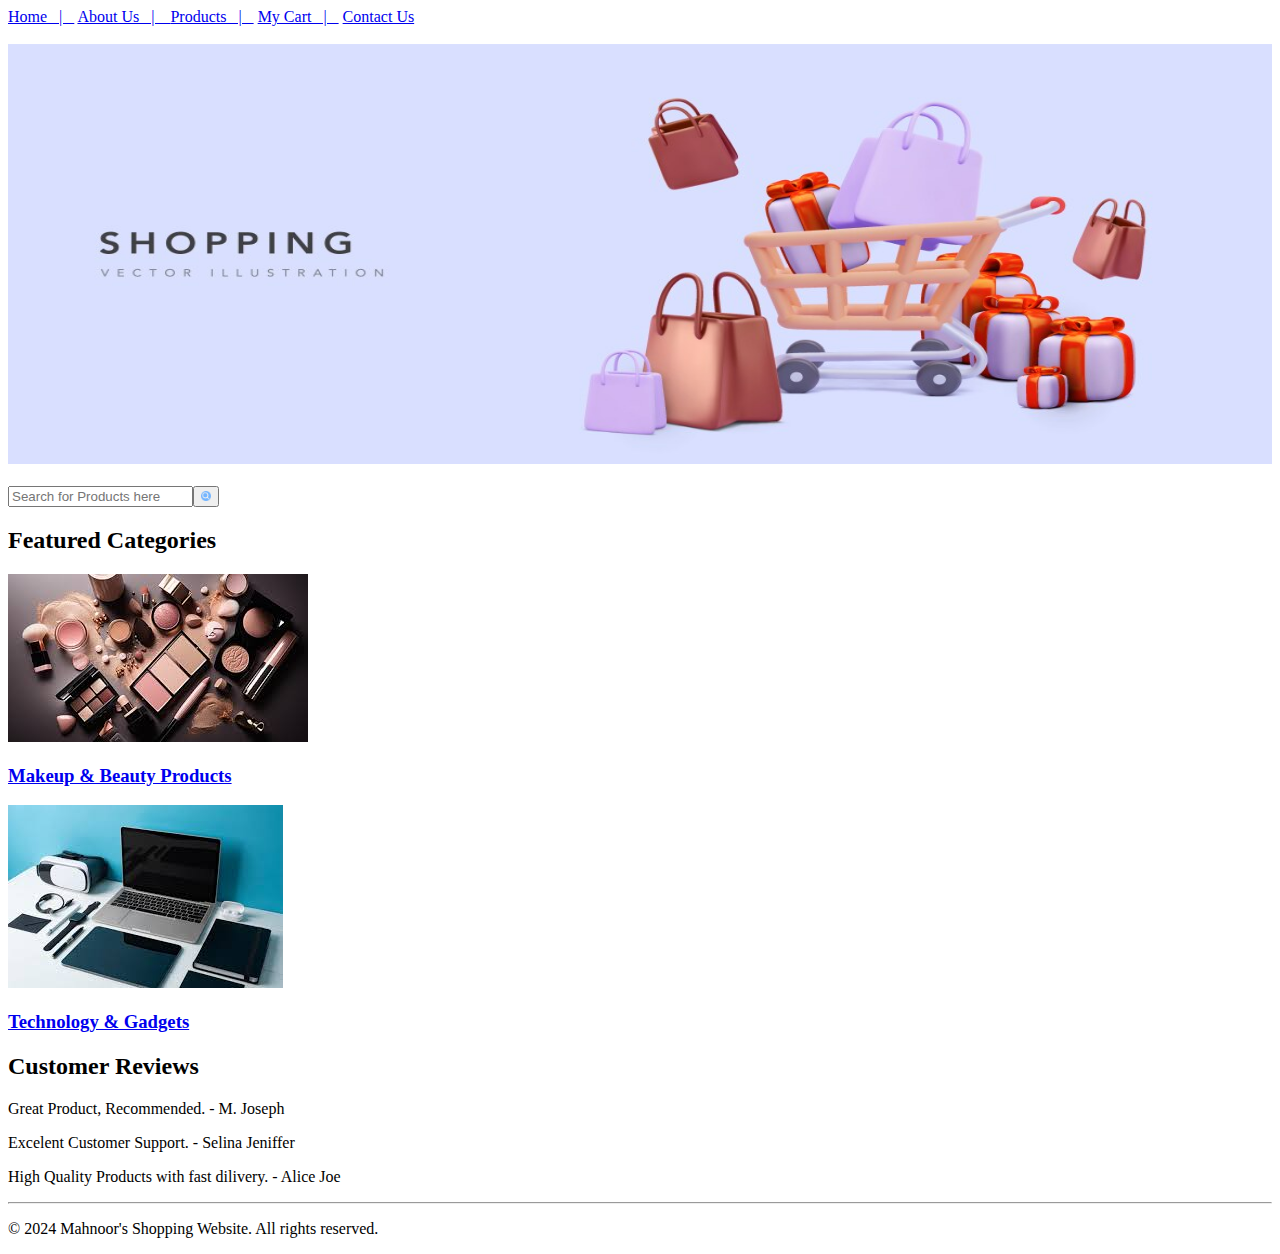
==== index.html @ 872a9f30 "first commit" ====
<!DOCTYPE html>
<html lang="en">
<head>
    <meta charset="UTF-8">
    <meta name="viewport" content="width=device-width, initial-scale=1.0">
    <title>Home</title>
</head>
<body>
    <header>
        <nav>
            <a href="index.html">Home&nbsp;&nbsp;&nbsp;|&nbsp;&nbsp;&nbsp;</a>
            <a href="about.html">About Us&nbsp;&nbsp;&nbsp;|&nbsp;&nbsp;&nbsp;  </a>
            <a href="products.html">Products&nbsp;&nbsp;&nbsp;|&nbsp;&nbsp;&nbsp;</a>
            <a href="cart.html">My Cart&nbsp;&nbsp;&nbsp;|&nbsp;&nbsp;&nbsp;</a>
            <a href="contact.html">Contact Us</a>
        </nav>
    </header>
    <br>
    <section class="banner">
        <img src="img/banner.jpg" alt="Banner Image" width="100%" height="420">
    </section>
    <br>
    <section class="SearchBar">
        <input type="text" placeholder="Search for Products here"><button type="submit"><img src="img/search.png" alt="Search" height="10"></button>
    </section>
    <section class="FeaturedCategories">
        <h2>Featured Categories</h2>
        <div class="categories">
            <div class="category">
                <a href="makeup.html">
                    <img src="img/Product1.jpg" alt="Makeup & Beauty Products">
                    <h3>Makeup & Beauty Products</h3>
                </a>

            <div class="category">
                <a href="gadgets.html">
                    <img src="img/Product5.jpg" alt="Technology and Gadgets">
                    <h3>Technology & Gadgets</h3>
                </a>
            </div>
            </div>

        </div>
    </section>
    <section class="reviews">
        <h2>Customer Reviews</h2>
        <div class="review">
            <p>Great Product, Recommended. - M. Joseph</p>
        </div>
        <div class="review">
            <p>Excelent Customer Support. - Selina Jeniffer</p>
        </div>
        <div class="review">
            <p>High Quality Products with fast dilivery. - Alice Joe</p>
        </div>
    </section>

    <hr>

    <footer>
        <p>&copy; 2024 Mahnoor's Shopping Website. All rights reserved.</p>
    </footer>
</body>
</html>
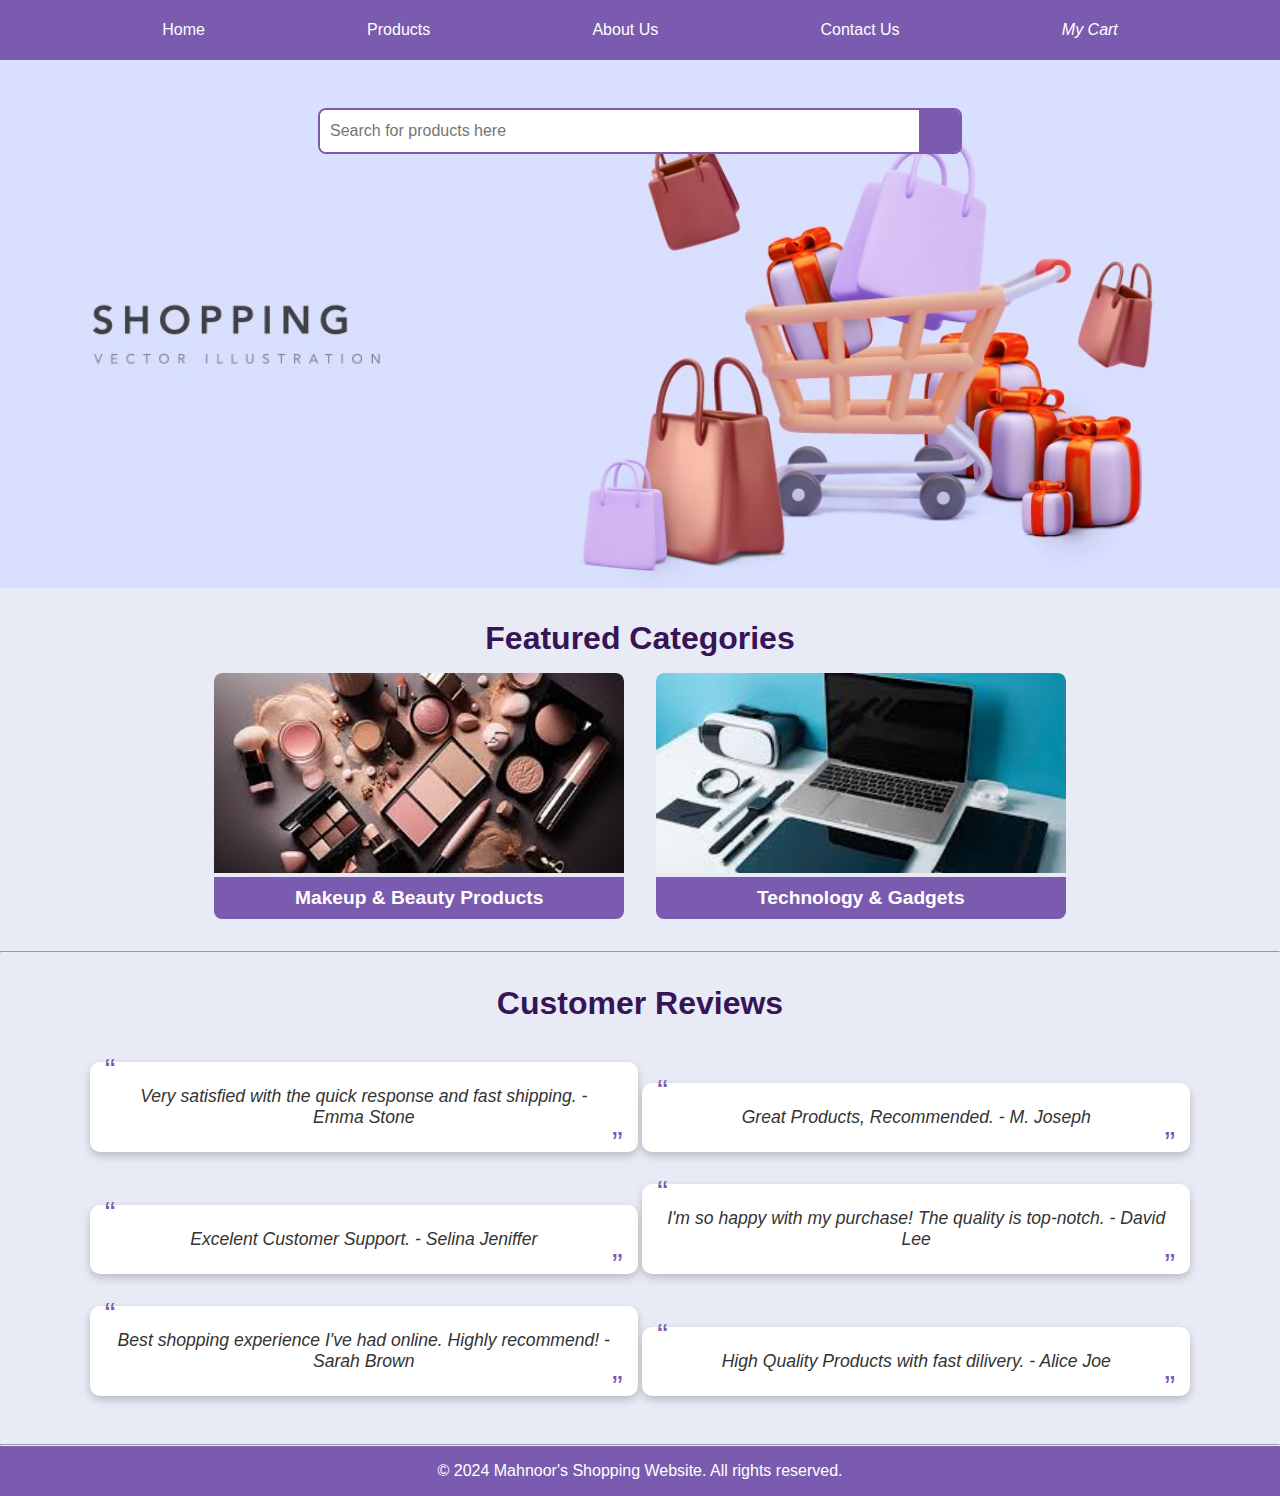
==== commit c214048e: "Added style" ====
--- a/index.html
+++ b/index.html
@@ -4,51 +4,62 @@
     <meta charset="UTF-8">
     <meta name="viewport" content="width=device-width, initial-scale=1.0">
     <title>Home</title>
+    <link rel="stylesheet" href="https://cdnjs.cloudflare.com/ajax/libs/font-awesome/6.6.0/css/all.min.css" integrity="sha512-Kc323vGBEqzTmouAECnVceyQqyqdsSiqLQISBL29aUW4U/M7pSPA/gEUZQqv1cwx4OnYxTxve5UMg5GT6L4JJg==" crossorigin="anonymous" referrerpolicy="no-referrer" />
+    <link rel="stylesheet" href="style.css">
 </head>
 <body>
     <header>
         <nav>
-            <a href="index.html">Home&nbsp;&nbsp;&nbsp;|&nbsp;&nbsp;&nbsp;</a>
-            <a href="about.html">About Us&nbsp;&nbsp;&nbsp;|&nbsp;&nbsp;&nbsp;  </a>
-            <a href="products.html">Products&nbsp;&nbsp;&nbsp;|&nbsp;&nbsp;&nbsp;</a>
-            <a href="cart.html">My Cart&nbsp;&nbsp;&nbsp;|&nbsp;&nbsp;&nbsp;</a>
-            <a href="contact.html">Contact Us</a>
+            <a href="index.html" class="navbar">Home</a>
+            <a href="products.html" class="navbar">Products</a>
+            <a href="about.html" class="navbar">About Us</a>
+            <a href="contact.html" class="navbar">Contact Us</a>
+            <i class="fa-solid fa-cart-shopping navbar"><a href="cart.html"> My Cart</a></i>
         </nav>
-    </header>
-    <br>
-    <section class="banner">
-        <img src="img/banner.jpg" alt="Banner Image" width="100%" height="420">
-    </section>
-    <br>
+    </header>    
     <section class="SearchBar">
-        <input type="text" placeholder="Search for Products here"><button type="submit"><img src="img/search.png" alt="Search" height="10"></button>
-    </section>
+        <div class="search_container">
+            <input type="text" placeholder="Search for products here" class="search_input">
+            <div class="search_icon">
+                <i class="fa-solid fa-magnifying-glass"></i>
+            </div>
+        </div>
+    </section>   
+    
     <section class="FeaturedCategories">
         <h2>Featured Categories</h2>
         <div class="categories">
             <div class="category">
-                <a href="makeup.html">
+                <a href="makeup.html" class="category-link">
                     <img src="img/Product1.jpg" alt="Makeup & Beauty Products">
                     <h3>Makeup & Beauty Products</h3>
                 </a>
-
+            </div>
             <div class="category">
-                <a href="gadgets.html">
+                <a href="gadgets.html" class="category-link">
                     <img src="img/Product5.jpg" alt="Technology and Gadgets">
                     <h3>Technology & Gadgets</h3>
                 </a>
             </div>
-            </div>
-
         </div>
-    </section>
+    </section>    
+    <hr>
     <section class="reviews">
         <h2>Customer Reviews</h2>
         <div class="review">
-            <p>Great Product, Recommended. - M. Joseph</p>
+            <p>Very satisfied with the quick response and fast shipping. - Emma Stone</p>
+        </div>
+        <div class="review">
+            <p>Great Products, Recommended. - M. Joseph</p>
         </div>
         <div class="review">
             <p>Excelent Customer Support. - Selina Jeniffer</p>
+        </div>
+        <div class="review">
+            <p>I'm so happy with my purchase! The quality is top-notch. - David Lee</p>
+        </div>
+        <div class="review">
+            <p>Best shopping experience I've had online. Highly recommend! - Sarah Brown</p>
         </div>
         <div class="review">
             <p>High Quality Products with fast dilivery. - Alice Joe</p>
--- a/style.css
+++ b/style.css
@@ -0,0 +1,466 @@
+*{
+    margin: 0px;
+    font-family: Arial, Helvetica, sans-serif;
+}
+
+/* Navigation Bar */
+
+nav{
+    height: 60px;
+    color: white;
+    background-color: rgb(123, 91, 175);
+    display: flex;
+    justify-content: space-evenly;
+    align-items: center;
+}
+
+a{
+    color: white;
+    text-decoration: none;
+}
+
+/* Search Bar */
+
+.SearchBar {
+    background-image: url("img/banner.jpg");
+    background-size: cover;
+    height: 30rem;
+    display: flex;
+    justify-content: center;
+    align-items: flex-start; 
+    padding-top: 3rem;
+}
+
+.search_container {
+    display: flex;
+    align-items: center;
+    width: 50%;
+    border-radius: 8px; 
+    border: 2px solid rgb(123, 91, 175);
+    overflow: hidden; 
+}
+
+.search_input {
+    width: 100%;
+    height: 40px;
+    font-size: 1rem;
+    border: none;
+    padding-left: 10px;
+    outline: none;
+}
+
+.search_icon {
+    height: 42px;
+    width: 45px;
+    display: flex;
+    justify-content: center;
+    align-items: center;
+    font-size: 1.2rem;
+    background-color: rgb(123, 91, 175);
+    color: #fff;
+    cursor: pointer;
+}
+
+/* Featured Categories Section */
+
+.FeaturedCategories {
+    text-align: center;
+    padding: 2rem 0;
+    background-color: rgb(232, 234, 245);
+}
+
+.FeaturedCategories h2 {
+    color: rgb(54, 20, 85);
+    font-size: 2rem;
+    margin-bottom: 1rem;
+}
+
+.categories {
+    display: flex;
+    justify-content: center;
+    gap: 2rem; 
+    margin-top: 1rem;
+    width: 80%;
+    margin-left: auto;
+    margin-right: auto;
+}
+
+.category {
+    width: 40%;
+    text-align: center;
+}
+
+.category img {
+    width: 100%;
+    height: 280px;
+    border-top-left-radius: 8px;
+    border-top-right-radius: 8px;
+}
+
+.category-link {
+    display: block;
+    text-decoration: none;
+    color: white; 
+    border-radius: 8px;
+    overflow: hidden; 
+}
+
+.category-link img {
+    width: 100%;
+    height: 200px;
+    object-fit: cover;
+}
+
+.category-link h3 {
+    background-color: rgb(123, 91, 175);
+    margin: 0;
+    padding: 10px;
+    font-size: 1.2rem;
+    width: 100%;
+    box-sizing: border-box;
+    text-align: center;
+}
+
+/* Review Section */
+
+.reviews {
+    text-align: center;
+    padding: 2rem;
+    background-color: rgb(232, 234, 245);
+}
+
+.reviews h2 {
+    font-size: 2rem;
+    margin-bottom: 1.5rem;
+    color: rgb(54, 20, 85); 
+}
+
+.review {
+    display: inline-block;
+    width: 80%;
+    max-width: 500px;
+    background-color: white;
+    padding: 1.5rem;
+    margin: 1rem auto;
+    border-radius: 10px;
+    box-shadow: 0px 4px 8px rgba(0, 0, 0, 0.2); 
+    position: relative;
+}
+
+.review p {
+    font-size: 1.1rem;
+    color: #333;
+    font-style: italic;
+    margin: 0;
+}
+
+.review::before {
+    content: "“";
+    font-size: 2rem;
+    color: rgb(123, 91, 175);
+    position: absolute;
+    top: -10px;
+    left: 15px;
+}
+
+.review::after {
+    content: "”";
+    font-size: 2rem;
+    color: rgb(123, 91, 175);
+    position: absolute;
+    bottom: -10px;
+    right: 15px;
+}
+
+/* About Us Page */
+
+.about-us {
+    max-width: 800px;
+    margin: 2rem auto;
+    padding: 1rem 2rem;
+    line-height: 1.6;
+    color: #333;
+    font-family: Arial, Helvetica, sans-serif;
+}
+
+.about-us h1 {
+    font-size: 2.5rem;
+    color: rgb(54, 20, 85);
+    text-align: center;
+    margin-bottom: 1.5rem;
+}
+
+.about-us p {
+    font-size: 1rem;
+    margin-bottom: 1.5rem;
+}
+
+.about-us h2 {
+    font-size: 1.8rem;
+    color: rgb(54, 20, 85);
+    margin-top: 2rem;
+    margin-bottom: 1rem;
+    text-align: center;
+}
+
+.about-us p {
+    text-align: justify;
+    color: #555;
+}
+
+.about-us h1, .about-us h2 {
+    font-weight: 700;
+}
+
+.about-us h2::before {
+    content: "";
+    display: block;
+    width: 60px;
+    height: 3px;
+    background-color: rgb(54, 20, 85);
+    margin: 0.5rem auto;
+}
+
+/* Product Page */
+.AllProducts {
+    max-width: 1200px; 
+    margin: 2rem auto; 
+    padding: 1rem; 
+    text-align: center; 
+}
+
+.AllProducts h2 {
+    font-size: 2.5rem; 
+    color: rgb(54, 20, 85); 
+    margin-bottom: 2rem; 
+}
+
+.products {
+    display: grid; 
+    grid-template-columns: repeat(auto-fill, minmax(300px, 1fr)); 
+    gap: 1.5rem; 
+}
+
+.product {
+    border: 1px solid #ddd; 
+    border-radius: 8px; 
+    padding: 1.5rem;
+    background-color: #fff; 
+    box-shadow: 0 2px 12px rgba(0, 0, 0, 0.1); 
+    transition: transform 0.2s;
+}
+.product:hover {
+    transform: scale(1.03); 
+}
+
+.product img {
+    max-width: 100%; 
+    height: auto; 
+    border-radius: 8px 8px 0 0;
+}
+
+.product p {
+    margin: 0.75rem 0; 
+    font-size: 1rem; 
+    line-height: 1.5; 
+}
+
+button {
+    background-color: rgb(123, 91, 175); 
+    color: white; 
+    border: none; 
+    padding: 0.75rem 1.25rem; 
+    border-radius: 4px; 
+    cursor: pointer; 
+    transition: background-color 0.3s; 
+    font-size: 1rem;
+}
+
+button:hover {
+    background-color: #a46bb3; 
+}
+
+
+/* Contact Us Page */
+
+.contact-us {
+    max-width: 600px;
+    margin: 2rem auto;
+    padding: 1.5rem;
+    background-color: #e3d8e6;
+    border-radius: 8px;
+    box-shadow: 0 2px 12px rgba(0, 0, 0, 0.1);
+    text-align: center;
+}
+
+.contact-us h1 {
+    font-size: 2.5rem;
+    color: rgb(54, 20, 85);
+    margin-bottom: 1.5rem;
+}
+
+.contact-us label {
+    font-size: 1rem;
+    color: #333;
+    display: block;
+    margin-bottom: 0.5rem;
+    text-align: left;
+}
+
+.contact-us input[type="text"],
+.contact-us input[type="email"],
+.contact-us textarea {
+    width: calc(100% - 20px);
+    padding: 0.75rem;
+    margin-bottom: 1.5rem;
+    border: 1px solid #ddd;
+    border-radius: 4px;
+    font-size: 1rem;
+}
+
+.contact-us textarea {
+    resize: vertical;
+}
+
+.contact-us button {
+    background-color: rgb(123, 91, 175);
+    color: white;
+    border: none;
+    padding: 0.75rem 1.5rem;
+    border-radius: 4px;
+    cursor: pointer;
+    font-size: 1rem;
+    transition: background-color 0.3s;
+}
+
+.contact-us button:hover {
+    background-color: #a46bb3;
+}
+
+/* My Cart Page */
+
+.cart {
+    max-width: 800px;
+    margin: 2rem auto;
+    padding: 2rem;
+    background-color: #ebdeee;
+    border-radius: 8px;
+    box-shadow: 0 2px 12px rgba(0, 0, 0, 0.1);
+    text-align: center;
+}
+
+.cart h1 {
+    font-size: 2.5rem;
+    color: rgb(54, 20, 85);
+    margin-bottom: 1.5rem;
+}
+
+table {
+    width: 100%;
+    border-collapse: collapse;
+    margin-bottom: 2rem;
+}
+
+th, td {
+    padding: 1rem;
+    border: 1px solid #ddd;
+    text-align: left;
+}
+
+th {
+    background-color: rgb(54, 20, 85);
+    color: white;
+}
+
+tbody tr:nth-child(even) {
+    background-color: #f2f2f2;
+}
+
+.cart-summary {
+    margin-top: 1.5rem;
+    text-align: right;
+}
+
+.cart-summary p {
+    font-size: 1.2rem;
+    margin: 0.5rem 0;
+}
+
+.cart-summary strong {
+    font-size: 1.5rem;
+}
+
+.cart-summary button {
+    background-color: rgb(54, 20, 85);
+    color: white;
+    border: none;
+    padding: 0.75rem 1.5rem;
+    border-radius: 4px;
+    cursor: pointer;
+    font-size: 1.2rem;
+    transition: background-color 0.3s;
+}
+
+.cart-summary button:hover {
+    background-color: #a46bb3;
+}
+
+
+/* Gadgets & Technology */
+
+.CategoryTitle {
+    max-width: 1200px; 
+    margin: 2rem auto; 
+    padding: 1rem; 
+    text-align: center; 
+}
+
+.CategoryTitle h2 {
+    font-size: 2.5rem; 
+    color: rgb(54, 20, 85); 
+    margin-bottom: 2rem; 
+}
+
+.ProductListing h3{
+    font-size: 2rem; 
+    color: rgb(54, 20, 85); 
+    margin-bottom: 2rem;
+}
+
+.products {
+    display: grid; 
+    grid-template-columns: repeat(auto-fill, minmax(300px, 1fr)); 
+    gap: 1.5rem; 
+}
+.BackHome {
+    display: block;
+    margin-left: auto;
+    margin-top: 2rem;
+    margin-bottom: 2rem;
+    margin-right: 20px;
+    background-color: rgb(123, 91, 175); 
+    padding: 0.75rem 1.25rem;
+    border-radius: 4px;
+    font-size: 1rem;
+    text-align: center;
+    text-decoration: none;
+}
+
+
+
+
+/* Footer */
+
+footer {
+    background-color: rgb(123, 91, 175);
+    color: white;
+    text-align: center;
+    padding: 1rem 0;
+    font-size: 1rem;
+}
+
+footer p {
+    margin: 0;
+    font-weight: 500;
+}
+
